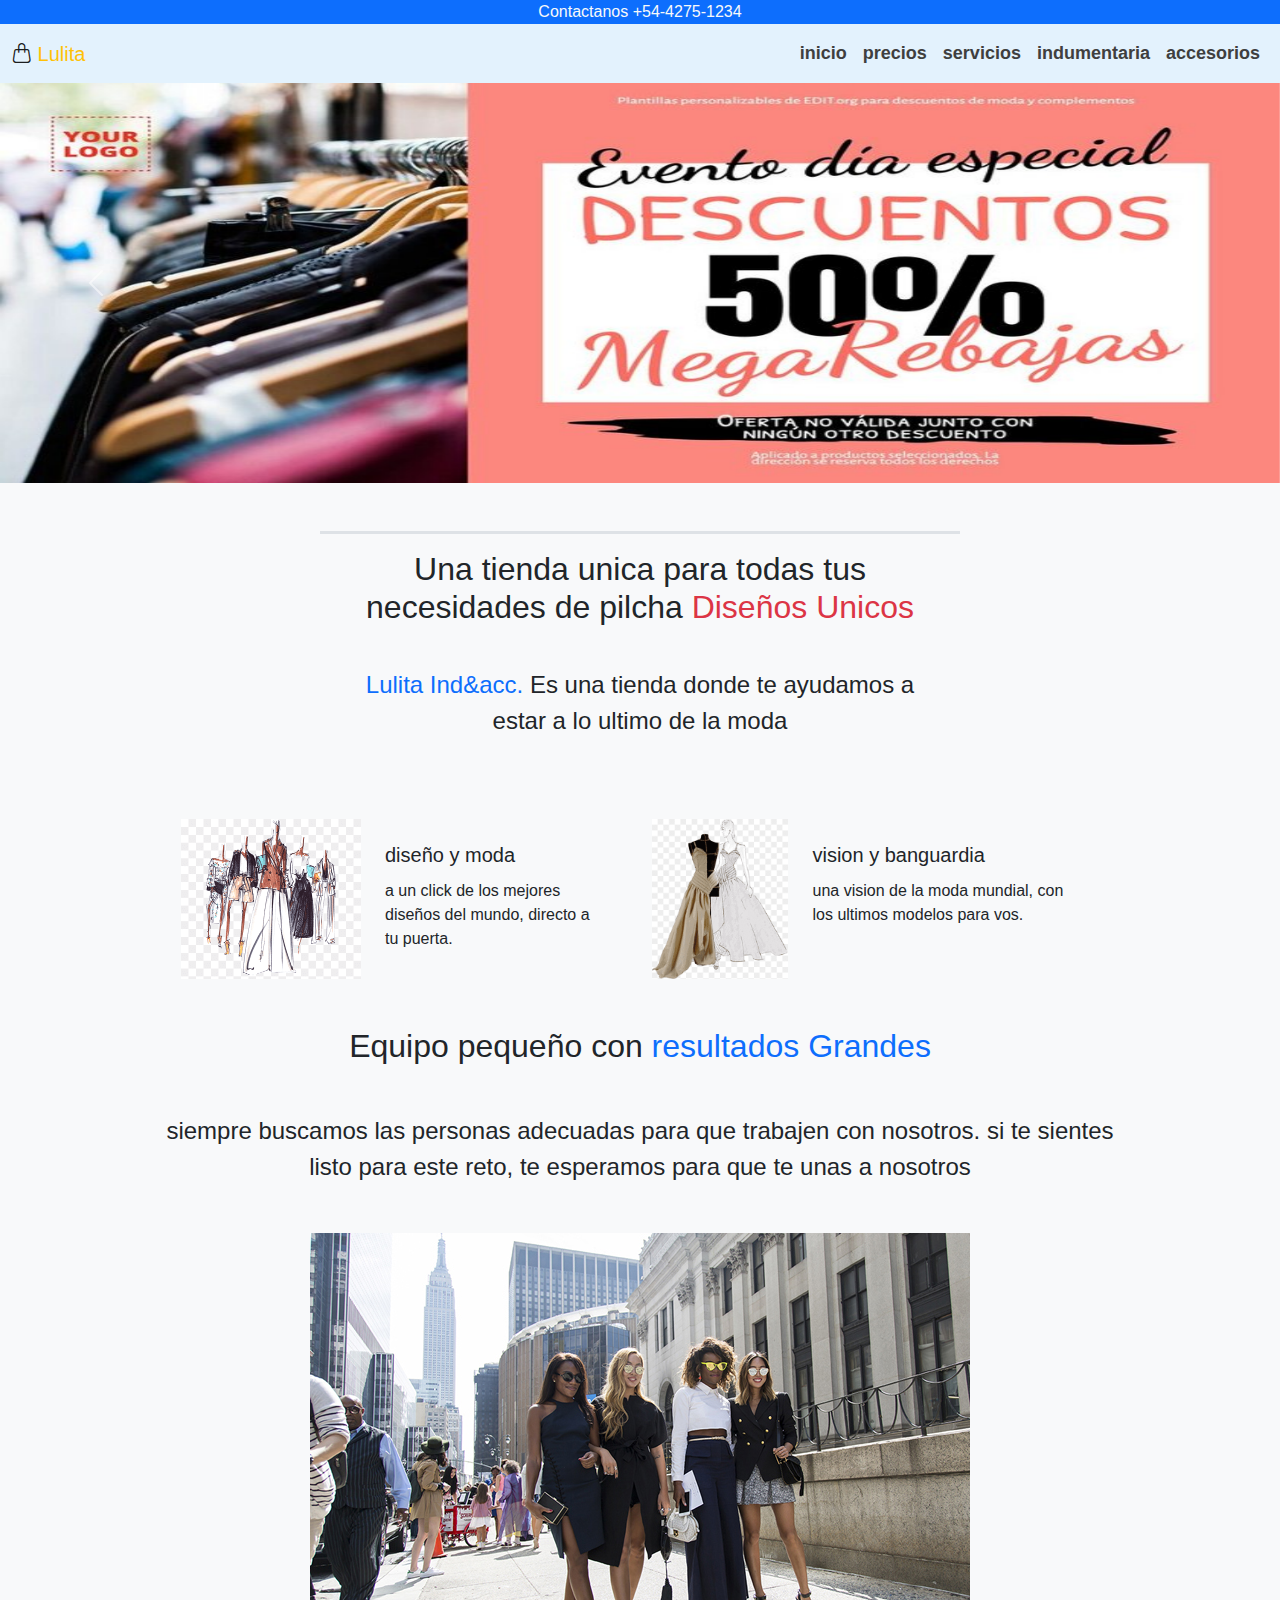
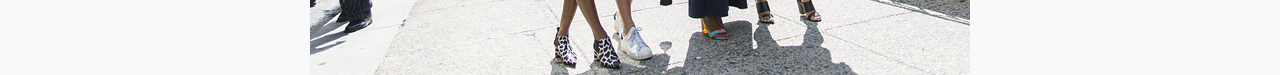
==== index.html @ 015684da "meta tag de keywords y description" ====
<!doctype html>
<html lang="es">
  <head>
    <!-- Required meta tags -->
    <meta charset="utf-8">
    <meta name="viewport" content="width=device-width, initial-scale=1">
    <meta name="keywords" content="ropa, indumentaria,moda">
    <meta name="description" content="Todas las prendas en todos los talles. Hasta dos cambios con envio gratis. Envío Gratis Disponible. Varios Medios De Pago.">

    <!-- Bootstrap CSS -->
    <link rel="stylesheet" href="./sass/custom.css">
    <link rel="stylesheet" href="https://cdn.jsdelivr.net/npm/bootstrap-icons@1.9.1/font/bootstrap-icons.css">
    <link rel="stylesheet" href="estilos.css">
    <title>Lulita</title>
  </head>
  <body class="bg-light">
    <header class="container-fluid bg-primary d-flex justify-content-center">
        <p class="text-light mb-0 p2 fs-6">Contactanos +54-4275-1234</p>
    </header>

    <nav class="navbar navbar-expand-md navbar-light" style="background-color: #e3f2fd;">
      <div class="container-fluid">


      <a class="navbar-brand "href="#">
        <i class="bi bi-handbag"></i>
       <span class="text-warning">Lulita</span>
      </a>
      <button class="navbar-toggler" type="button" 
      data-bs-toggle="collapse" 
      data-bs-target="#menu" 
      aria-controls="navbarSupportedContent" 
      aria-expanded="false" aria-label="Toggle navigation">
        <span class="navbar-toggler-icon"></span>
      </button>

      <div class="collapse navbar-collapse" id="menu">
       <ul class="navbar-nav ms-auto">
        <li class="nav-item">
            <a class="nav-link active" href="./index.html">inicio</a></li>
        <li class="nav-item">
            <a class="nav-link" href="./paginas/precio.html">precios</a></li>
        <li class="nav-item">
            <a class="nav-link" href="./paginas/servicios.html">servicios</a></li>
        <li class="nav-item">
            <a class="nav-link" href="./paginas/indumantaria.html">indumentaria</a></li>
        <li class="nav-item">
            <a class="nav-link" href="./paginas/accesorios.html">accesorios</a></li>
       </ul>
       
      </div>
      </div>
    </nav>

    <div id="carouselExampleControls" class="carousel slide" data-bs-ride="carousel">
        <div class="carousel-inner">
          <div class="carousel-item active" data-bs-interval="3000">
            <img src="./imagenes/slide6.jpg" class="d-block w-100" height="400px" alt="slide6">
          </div>
          <div class="carousel-item" data-bs-interval="3000">
            <img src="./imagenes/slide4.jpg" class="d-block w-100" height="400px" alt="slide4">
          </div>
          <div class="carousel-item" data-bs-interval="3000">
            <img src="./imagenes/slide5.jpg" class="d-block w-100" height="400px" alt="slide5">
          </div>
        </div>
        <button class="carousel-control-prev" type="button" data-bs-target="#carouselExampleControls" data-bs-slide="prev">
          <span class="carousel-control-prev-icon" aria-hidden="true"></span>
          <span class="visually-hidden">Previous</span>
        </button>
        <button class="carousel-control-next" type="button" data-bs-target="#carouselExampleControls" data-bs-slide="next">
          <span class="carousel-control-next-icon" aria-hidden="true"></span>
          <span class="visually-hidden">Next</span>
        </button>
      </div>

      <section class="w-50 mx-auto text-center pt-5" id="intro" >
        <h1 class="p-3 fs-2 border-top border-3">Una tienda unica para todas tus necesidades de pilcha
            <span class="text-danger">Diseños Unicos</span></h1>
            <p class="p-3 fs-4"><span class="text-primary">Lulita Ind&acc.</span> Es una tienda donde te ayudamos a estar 
            a lo ultimo de la moda</p>
      </section>

    <section class="container-fluid">
      <div class="row w-75 mx-auto servicio-fila">
        <div class="col-lg-6 col-md-12 col-sm-12 
        d-flex my-5 icono-wrap">
      <img src="./imagenes/slidepng1.png" alt="desarrollo"
      width="180" height="160">
       <div>
        <h3 class="fs-5 mt-4 px-4 pb-1">diseño y moda</h3>
        <p class="px-4">a un click de los mejores diseños del mundo, directo a tu puerta.</p>
       </div>
      </div>
    
        <div class="col-lg-6 col-md-12 col-sm-12 
        d-flex my-5 icono-wrap">
    <img src="./imagenes/slidepng2.png" alt="desarrollo"
    width="180" height="160">
    <div>
        <h3 class="fs-5 mt-4 px-4 pb-1">vision y banguardia</h3>
        <p class="px-4">una vision de la moda mundial, con los ultimos modelos para vos.</p>
      </div>
     </div>
    </div>
    </section> 

    <section>
      <div class="w-75 m-auto text-center" id="equipo">
       <h1 class="mb-5 fs-2">Equipo pequeño con <span class="text-primary">resultados Grandes</span></h1>
        <p class="fs-4">siempre buscamos las personas adecuadas para que
           trabajen con nosotros. si te sientes listo para este reto, 
           te esperamos para que te unas a nosotros</p>
      </div>
      <div class="mt-5 text-center">
      <img class="img-fluid" src="./imagenes/Street-Style.jpg" alt="equipo">
      </div>
    </section>

    <!-- Option 1: Bootstrap Bundle with Popper -->
    <script src="https://cdn.jsdelivr.net/npm/bootstrap@5.1.3/dist/js/bootstrap.bundle.min.js" 
    integrity="sha384-ka7Sk0Gln4gmtz2MlQnikT1wXgYsOg+OMhuP+IlRH9sENBO0LRn5q+8nbTov4+1p" crossorigin="anonymous"></script>

   
  </body>
</html>
---- estilos.css ----
/*@import url('https://fonts.googleapis.com/css2?family=Montserrat:wght@100&display=swap');

body {
    font-family: 'Montserrat', sans-serif;
    overflow-x: hidden;
}*/
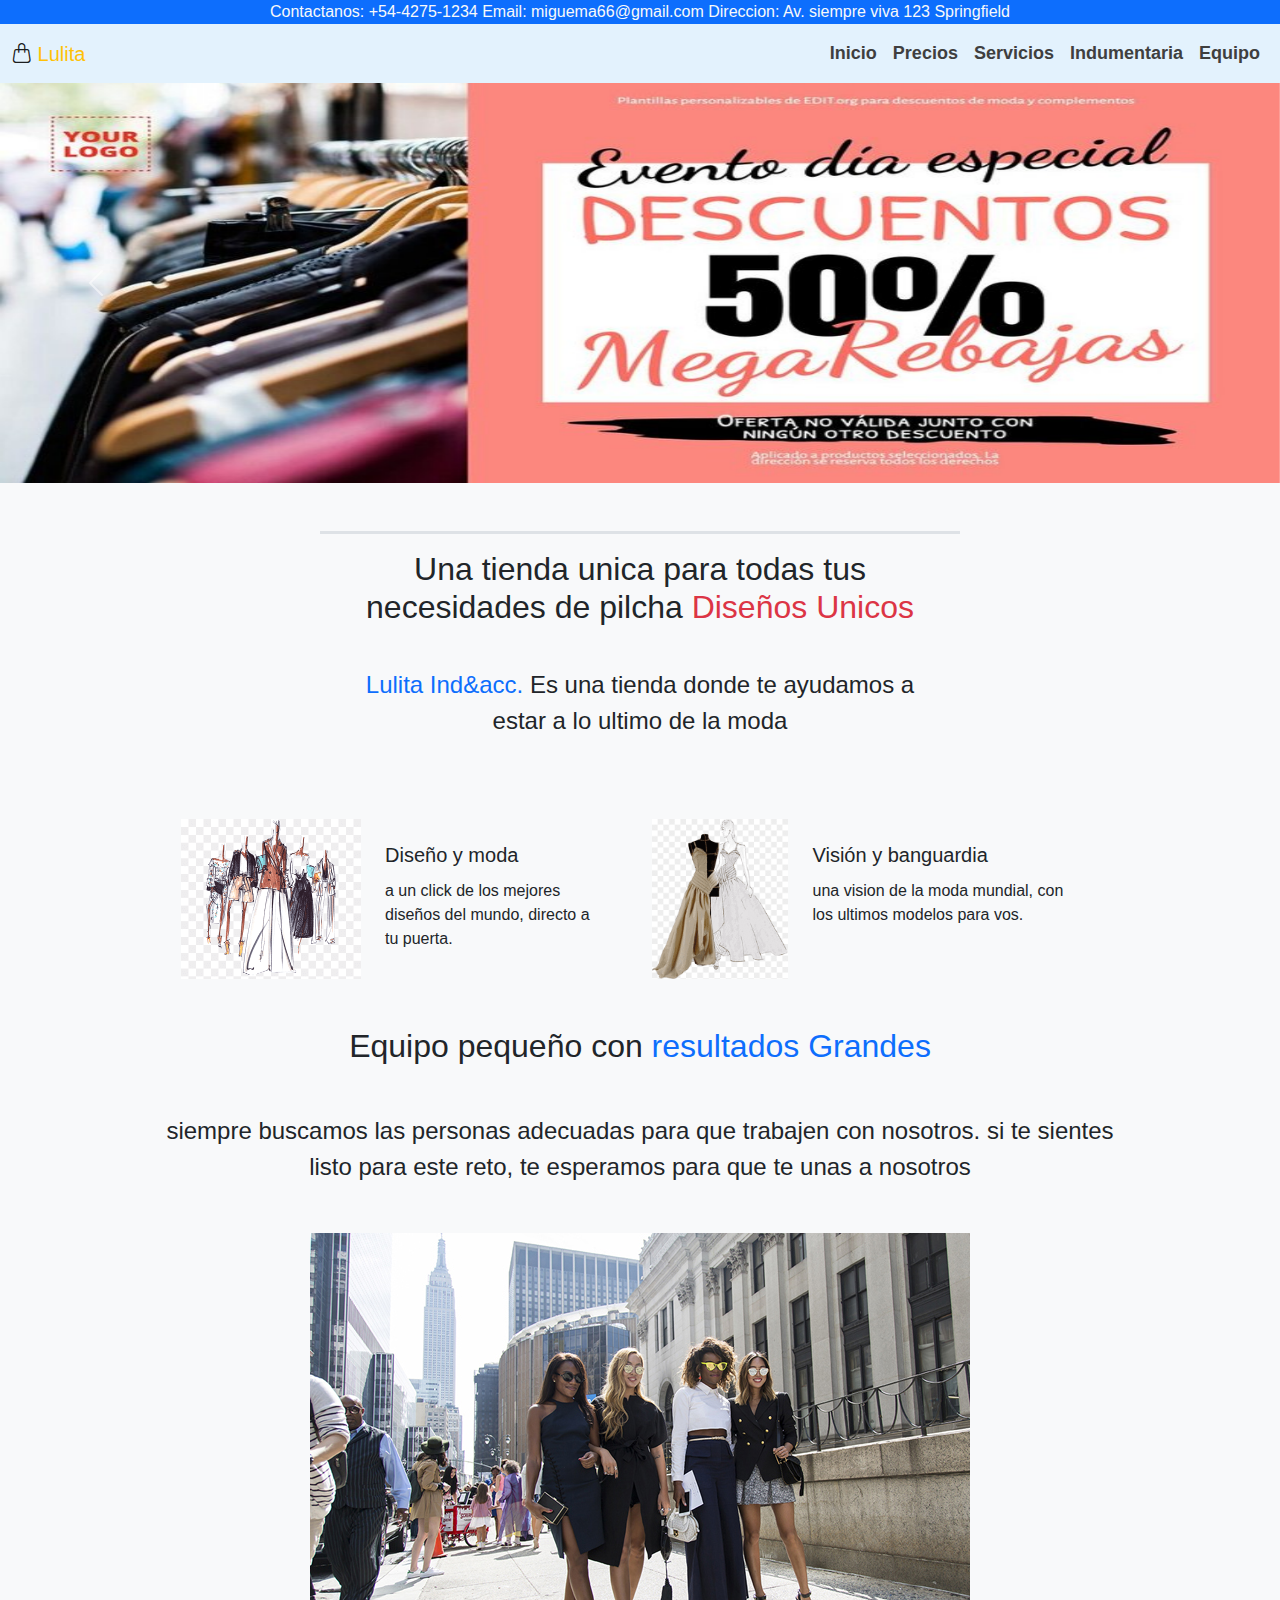
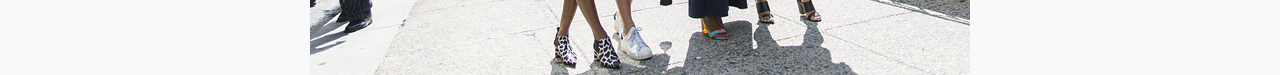
==== commit 8e20f988: "proyecto final coderhouse" ====
--- a/index.html
+++ b/index.html
@@ -10,12 +10,12 @@
     <!-- Bootstrap CSS -->
     <link rel="stylesheet" href="./sass/custom.css">
     <link rel="stylesheet" href="https://cdn.jsdelivr.net/npm/bootstrap-icons@1.9.1/font/bootstrap-icons.css">
-    <link rel="stylesheet" href="estilos.css">
+    
     <title>Lulita</title>
   </head>
   <body class="bg-light">
     <header class="container-fluid bg-primary d-flex justify-content-center">
-        <p class="text-light mb-0 p2 fs-6">Contactanos +54-4275-1234</p>
+        <p class="text-light mb-0 p2 fs-6">Contactanos: +54-4275-1234  Email: miguema66@gmail.com  Direccion: Av. siempre viva 123 Springfield</p>
     </header>
 
     <nav class="navbar navbar-expand-md navbar-light" style="background-color: #e3f2fd;">
@@ -37,15 +37,15 @@
       <div class="collapse navbar-collapse" id="menu">
        <ul class="navbar-nav ms-auto">
         <li class="nav-item">
-            <a class="nav-link active" href="./index.html">inicio</a></li>
+            <a class="nav-link active" href="./index.html">Inicio</a></li>
         <li class="nav-item">
-            <a class="nav-link" href="./paginas/precio.html">precios</a></li>
+            <a class="nav-link" href="./paginas/precio.html">Precios</a></li>
         <li class="nav-item">
-            <a class="nav-link" href="./paginas/servicios.html">servicios</a></li>
+            <a class="nav-link" href="./paginas/servicios.html">Servicios</a></li>
         <li class="nav-item">
-            <a class="nav-link" href="./paginas/indumantaria.html">indumentaria</a></li>
+            <a class="nav-link" href="./paginas/indumantaria.html">Indumentaria</a></li>
         <li class="nav-item">
-            <a class="nav-link" href="./paginas/accesorios.html">accesorios</a></li>
+            <a class="nav-link" href="./paginas/accesorios.html">Equipo</a></li>
        </ul>
        
       </div>
@@ -88,7 +88,7 @@
       <img src="./imagenes/slidepng1.png" alt="desarrollo"
       width="180" height="160">
        <div>
-        <h3 class="fs-5 mt-4 px-4 pb-1">diseño y moda</h3>
+        <h3 class="fs-5 mt-4 px-4 pb-1">Diseño y moda</h3>
         <p class="px-4">a un click de los mejores diseños del mundo, directo a tu puerta.</p>
        </div>
       </div>
@@ -98,7 +98,7 @@
     <img src="./imagenes/slidepng2.png" alt="desarrollo"
     width="180" height="160">
     <div>
-        <h3 class="fs-5 mt-4 px-4 pb-1">vision y banguardia</h3>
+        <h3 class="fs-5 mt-4 px-4 pb-1">Visión y banguardia</h3>
         <p class="px-4">una vision de la moda mundial, con los ultimos modelos para vos.</p>
       </div>
      </div>
